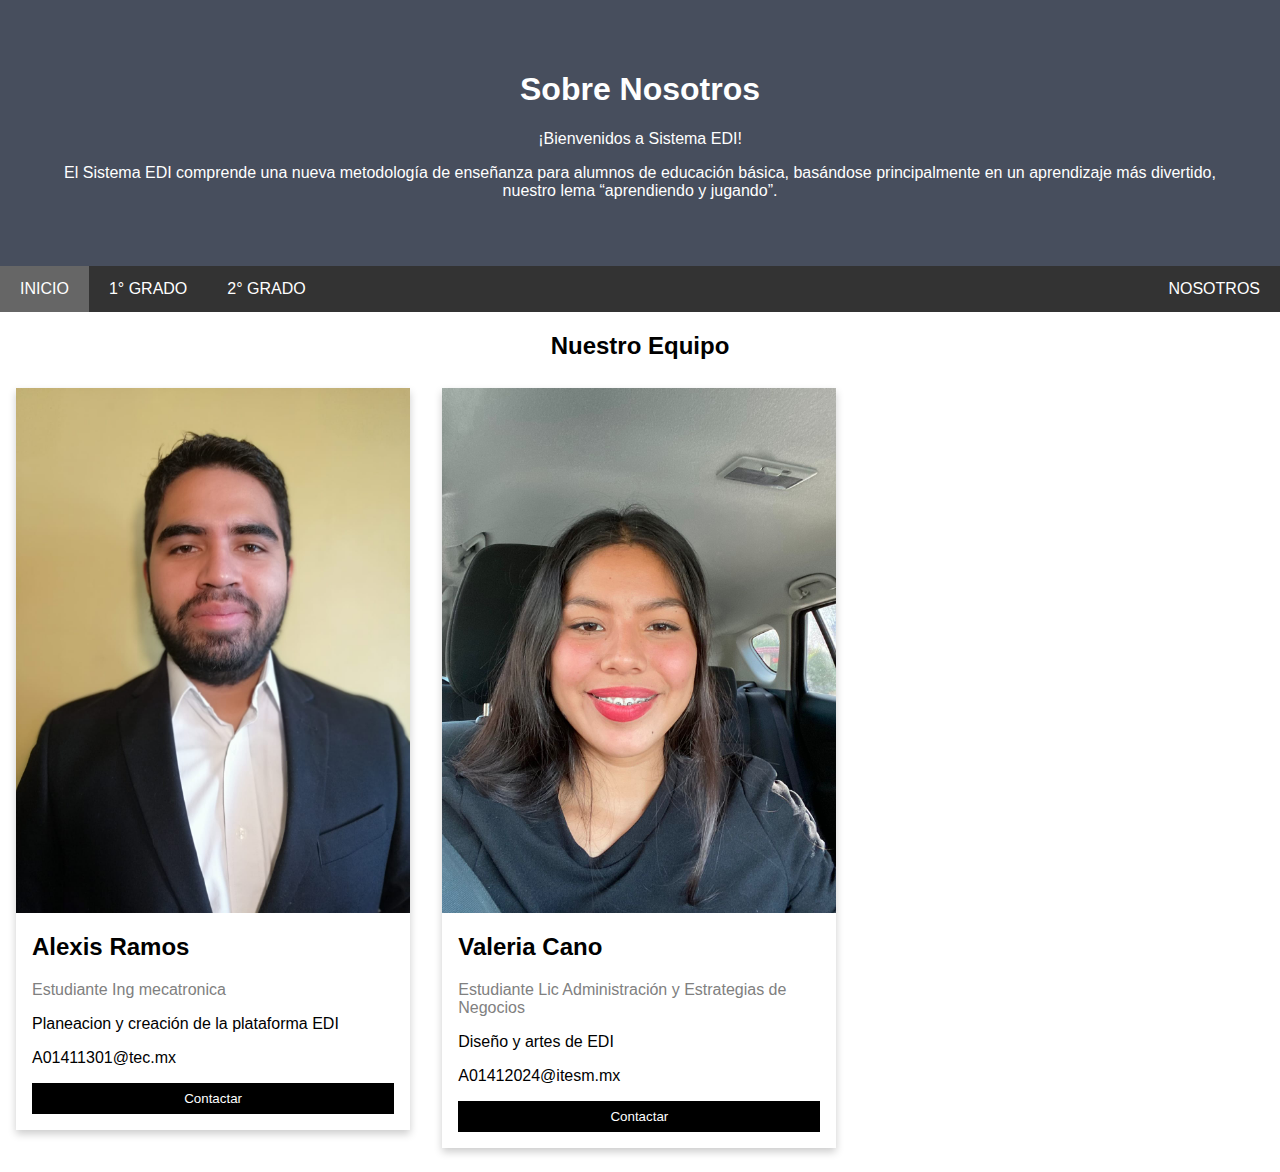
==== about.html @ 92e20cfa "Add files via upload" ====
<!DOCTYPE html>
<html lang="en">
<head>
    <meta charset="UTF-8">
    <meta name="viewport" content="width=device-width, initial-scale=1.0">
    <link rel="stylesheet" href="styles.css">
    <script src="main.js"></script>
    <title>ABOUT</title>
</head>
<body>
<div class="about-section">
    <h1>Sobre Nosotros</h1>
    <p>¡Bienvenidos a Sistema EDI!</p>
    <p>El Sistema EDI comprende una nueva metodología de enseñanza para alumnos de educación básica, basándose principalmente en un aprendizaje más divertido, nuestro lema “aprendiendo y jugando”.</p>
</div>
<div class="navbar">
    <a id="home" href="index.html" class="active">INICIO<span> </span></a>
    <a id="grade1" href="grade1.html">1° GRADO</a>
    <a href="">2° GRADO</a>
    <a href="#" class="right">NOSOTROS</a>
</div>

<h2 style="text-align:center">Nuestro Equipo</h2>
<div class="row">
    <div class="column">
        <div class="card">
            <img src="./img/alexis.jpeg" alt="foto alexis" style="width:100%">
            <div class="container">
                <h2>Alexis Ramos</h2>
                <p class="title">Estudiante Ing mecatronica</p>
                <p>Planeacion y creación de la plataforma EDI</p>
                <p>A01411301@tec.mx</p>
                <p><button class="button">Contactar</button></p>
            </div>
        </div>
    </div>

    <div class="column">
        <div class="card">
            <img src="./img/morrita.jpeg" alt="foto borrego 1" style="width:100%">
            <div class="container">
                <h2>Valeria Cano</h2>
                <p class="title">Estudiante Lic Administración y Estrategias de Negocios</p>
                <p>Diseño y artes de EDI</p>
                <p>A01412024@itesm.mx</p>
                <p><button class="button">Contactar</button></p>
            </div>
        </div>
    </div>

    <!--<div class="column">
        <div class="card">
            <img src="" alt="foto borrego2" style="width:100%">
            <div class="container">
                <h2>borrego 2</h2>
                <p class="title">Designer</p>
                <p>cosas borreguescas que hago</p>
                <p>borrego@example.com</p>
                <p><button class="button">Contact</button></p>
            </div>
        </div>
    </div> -->
</div>
</body>
</html>
---- styles.css ----
*{
    box-sizing: border-box;
}

body{
    font-family: sans-serif;
    margin: 0;
}

.header{
    background-image: url("./img/portada.png");
    height: 500px;
    background-position: center;
    background-repeat: no-repeat;
    background-color: transparent;
    background-size: cover;
}
.text-img{
    text-align: center;

}

.navbar {
    overflow: hidden;
    background-color: #333;
    position: sticky;
    position: -webkit-sticky;
    top: 0;
}

/* Style the navigation bar links */
.navbar a {
    float: left;
    display: block;
    color: white;
    text-align: center;
    padding: 14px 20px;
    text-decoration: none;
}


/* Right-aligned link */
.navbar a.right {
    float: right;
}

/* Change color on hover */
.navbar a:hover {
    background-color: #ddd;
    color: black;
}

/* Active/current link */
.navbar a.active {
    background-color: #666;
    color: white;
}

#home span {
    cursor: pointer;
    display: inline-block;
    position: relative;
    transition: 0.5s;
}

#home span:after{
    content: "";
    background-image: url("./img/0_Sage_Communication_000.png");
    background-size: 100% 100%;
    display: inline-block;
    height: 25px;
    width:25px;
    position: absolute;
    top:-20px;
    opacity: 0;
    right: -20px;
    transition: 0.5s;
}
#home:hover span {
    padding-right: 35px;
}
#home:hover span:after {
    opacity: 1;
    right: 0;
}
/* about section */
.about-section {
    padding: 50px;
    text-align: center;
    background-color: #474e5d;
    color: white;
}
.container {
    padding: 0 16px;
}

.container::after, .row::after {
    content: "";
    clear: both;
    display: table;
}

.title {
    color: grey;
}
.button {
    border: none;
    outline: 0;
    display: inline-block;
    padding: 8px;
    color: white;
    background-color: #000;
    text-align: center;
    cursor: pointer;
    width: 100%;
}

.button:hover {
    background-color: #555;
}
.card {
    box-shadow: 0 4px 8px 0 rgba(0, 0, 0, 0.2);
    margin: 8px;
}
.column {
    float: left;
    width: 33.3%;
    margin-bottom: 16px;
    padding: 0 8px;
}
/* Column container */
.row {
    display: -ms-flexbox; /* IE10 */
    display: flex;
    -ms-flex-wrap: wrap; /* IE10 */
    flex-wrap: wrap;
}

/* Create two unequal columns that sits next to each other */
/* Sidebar/left column */
.side {
    -ms-flex: 30%; /* IE10 */
    flex: 30%;
    background-color: #f1f1f1;
    padding: 15px;
}

/* Create four equal columns that floats next to each other */
.column2 {
    float: left;
    width: 25%;
}

/* Clear floats after rows */
.row:after {
    content: "";
    display: table;
    clear: both;
}

/* Content */
.content2 {
    background-color: white;
    padding: 10px;
}

/* Responsive layout - makes a two column-layout instead of four columns */
@media screen and (max-width: 900px) {
    .column2 {
        width: 50%;
    }
}

/* Responsive layout - makes the two columns stack on top of each other instead of next to each other */
@media screen and (max-width: 600px) {
    .column2 {
        width: 100%;
    }
}

/* Subjects effects */
.subjectsContainer{

}

/* Container img grades */
.contimg{

    text-align: center;
    margin: auto;
}

/* Responsive layout when is less 700px or 400 px */
@media screen and (max-width: 700px) {
    .row {
        flex-direction: column;
    }
}
@media screen and (max-width: 400px) {
    .navbar a {
        float: none;
        width: 100%;
    }
}

.incorrect{
    background-color: red;
}
.correct{
    background-color: lawngreen;
}

.flip-box {
    background-color: transparent;
    width: 300px;
    height: 200px;
    border: 1px solid #f1f1f1;
    float: left;

}

.flip-box-inner {
    position: relative;
    width: 100%;
    height: 100%;
    text-align: center;
    transition: transform 0.8s;
    transform-style: preserve-3d;
}

/*.flip-box:hover .flip-box-inner {
    transform: rotateY(180deg);
}*/

.flip-box-front, .flip-box-back {
    position: absolute;
    width: 100%;
    height: 100%;
    -webkit-backface-visibility: hidden;
    backface-visibility: hidden;
}

.flip-box-front {
    background-color: #bbb;
    color: black;
    transform: rotateY(180deg);
}

.flip-box-back {
    background-color: #555;
    color: white;

}

/* Slider home */
.mySlides {display: none;}
img {vertical-align: middle;}

/* Slideshow container */
.slideshow-container {
    max-width: 100%;
    max-height: 300px;
    position: relative;
    margin: auto;
    overflow: hidden;
}

/* Caption text */
.text {
    color: black;
    font-family: sans-serif;
    font-weight: bold;
    font-size: 50px;
    padding: 8px 12px;
    position: absolute;
    bottom: 8px;
    width: 100%;
    text-align: center;
}

/* Number text (1/3 etc) */
.numbertext {
    color: #f2f2f2;
    font-size: 12px;
    padding: 8px 12px;
    position: absolute;
    top: 0;
}

/* Fading animation */
.fade {
    -webkit-animation-name: fade;
    -webkit-animation-duration: 1.5s;
    animation-name: fade;
    animation-duration: 1.5s;
}

@-webkit-keyframes fade {
    from {opacity: .4}
    to {opacity: 1}
}

@keyframes fade {
    from {opacity: .4}
    to {opacity: 1}
}

/* On smaller screens, decrease text size */
@media only screen and (max-width: 300px) {
    .text {font-size: 11px}
}

#neonShadow{
    height:50px;
    width:100px;
    border:none;
    border-radius:50px;
    transition:0.3s;
    background-color:rgba(156, 161, 160,0.3);
    animation: glow 1s infinite ;
    transition:0.5s;
}
.span{
    display: block;
    width: 100%;
    height: 100%;
    font-family: Arial, Helvetica, sans-serif;
    font-weight: 700;
    padding-top: 15%;
    padding-right: 2.5%;
    margin-right: 0px;
    font-size: 1.2rem;
    transition: 0.3s;
    opacity: 0;
}
.span:hover{
    transition: 0.3s;
    opacity: 1;
    font-weight: 700;
}

#neonShadow:hover{
    transform:translateX(-20px)rotate(30deg);
    border-radius:5px;
    background-color:#c3bacc;
    transition:0.5s;
}

@keyframes glow{
    0%{
        box-shadow: 5px 5px 20px rgb(93, 52, 168),-5px -5px 20px rgb(93, 52, 168);}

    50%{
        box-shadow: 5px 5px 20px rgb(81, 224, 210),-5px -5px 20px rgb(81, 224, 210)
    }
    100%{
        box-shadow: 5px 5px 20px rgb(93, 52, 168),-5px -5px 20px rgb(93, 52, 168)
    }
}
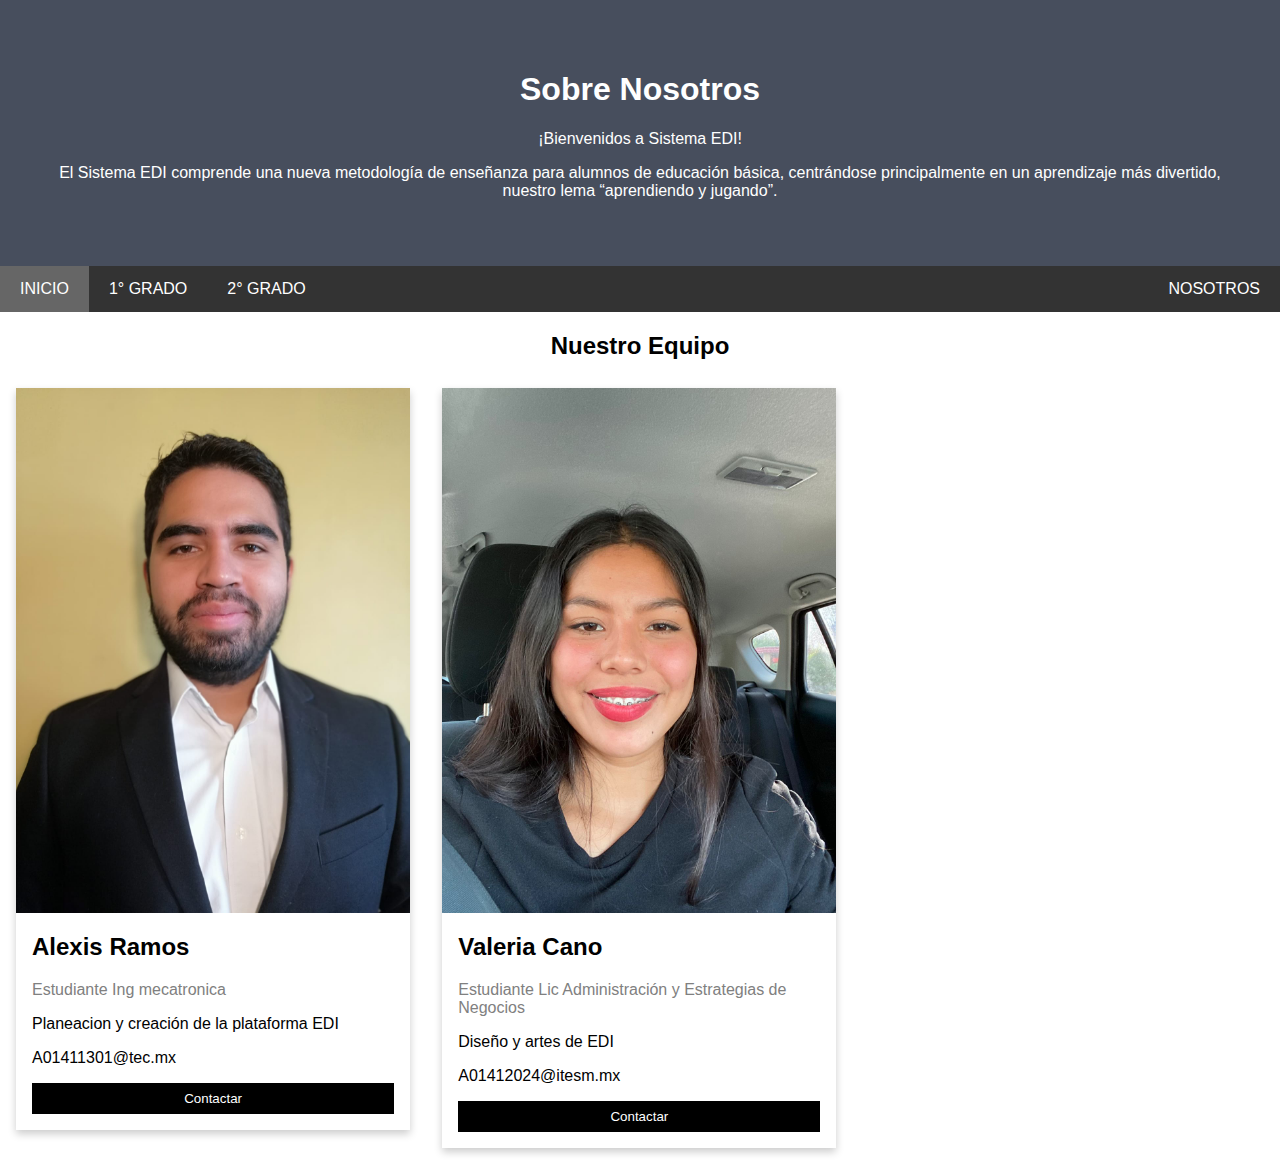
==== commit b9fbc820: "Update about.html" ====
--- a/about.html
+++ b/about.html
@@ -11,7 +11,7 @@
 <div class="about-section">
     <h1>Sobre Nosotros</h1>
     <p>¡Bienvenidos a Sistema EDI!</p>
-    <p>El Sistema EDI comprende una nueva metodología de enseñanza para alumnos de educación básica, basándose principalmente en un aprendizaje más divertido, nuestro lema “aprendiendo y jugando”.</p>
+    <p>El Sistema EDI comprende una nueva metodología de enseñanza para alumnos de educación básica, centrándose principalmente en un aprendizaje más divertido, nuestro lema “aprendiendo y jugando”.</p>
 </div>
 <div class="navbar">
     <a id="home" href="index.html" class="active">INICIO<span> </span></a>
@@ -62,4 +62,4 @@
     </div> -->
 </div>
 </body>
-</html>+</html>
